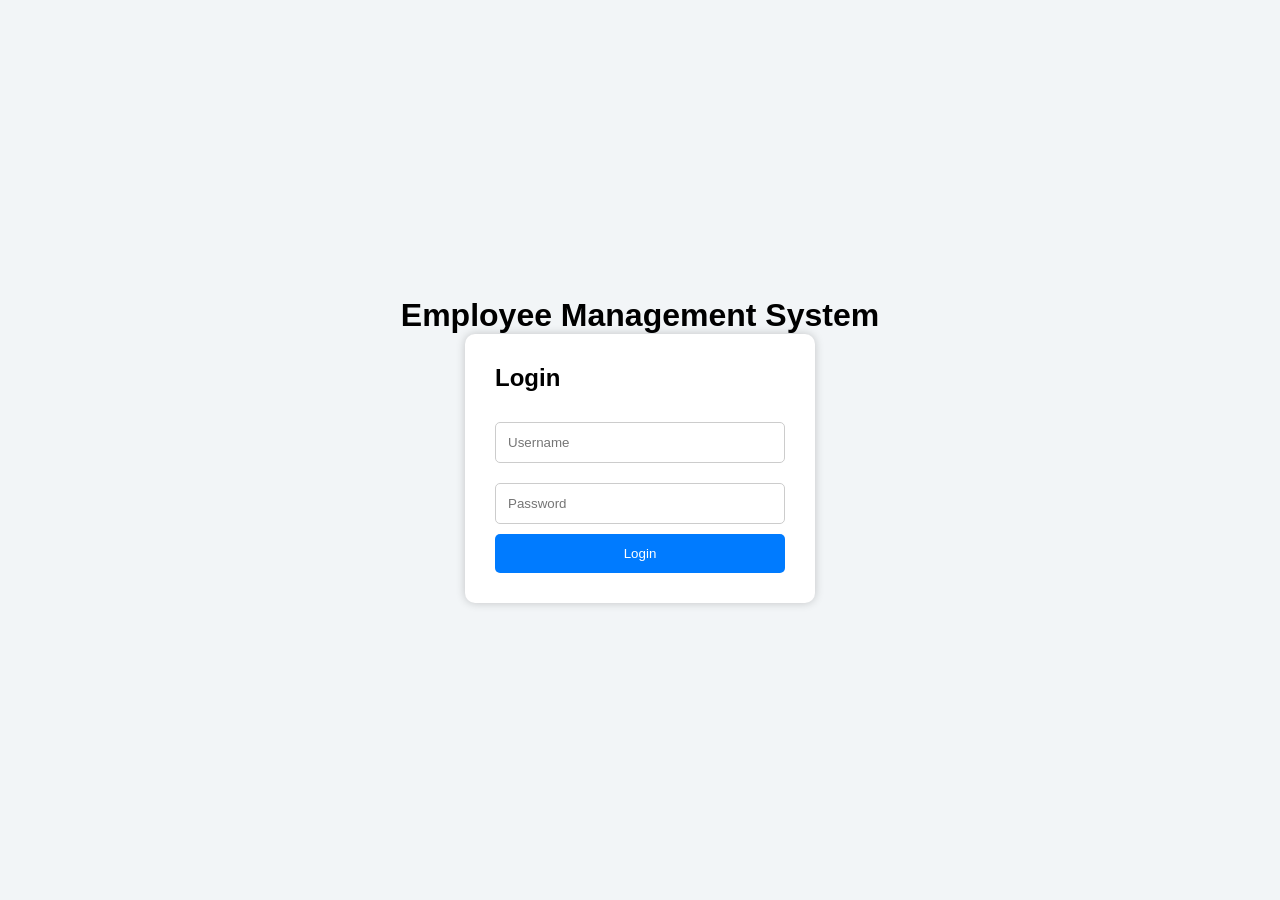
==== frontend/index.html @ 3e392072 "create emplyee management fornend and backend" ====
<!DOCTYPE html>
<html lang="en">
<head>
<meta charset="UTF-8">
<meta name="viewport" content="width=device-width, initial-scale=1.0">
<title>Employee Management</title>

<link rel="stylesheet" href="css/style.css">
</head>

<body>

<div class="login-container">

<h1>Employee Management System</h1>

<div class="login-card">

<h2>Login</h2>

<form id="loginForm">

<input
type="text"
id="username"
placeholder="Username"
required>

<input
type="password"
id="password"
placeholder="Password"
required>

<button type="submit">
Login
</button>

<p id="message"></p>

</form>

</div>

</div>

<script src="js/login.js"></script>

</body>
</html>
---- frontend/css/style.css ----
*{
margin:0;
padding:0;
box-sizing:border-box;
font-family:Arial,sans-serif;
}

body{
background:#f2f5f7;
}

.login-container{

height:100vh;

display:flex;

justify-content:center;

align-items:center;

flex-direction:column;

}

.login-card{

background:white;

padding:30px;

border-radius:10px;

box-shadow:0 0 10px rgba(0,0,0,.2);

width:350px;

}

.login-card h2{

margin-bottom:20px;

}

input{

width:100%;

padding:12px;

margin:10px 0;

border:1px solid #ccc;

border-radius:5px;

}

button{

width:100%;

padding:12px;

background:#007bff;

color:white;

border:none;

border-radius:5px;

cursor:pointer;

}

button:hover{

background:#0056b3;

}

header{

display:flex;

justify-content:space-between;

align-items:center;

padding:20px;

background:#007bff;

color:white;

}

header button{

width:120px;

}

.card{

margin:20px;

padding:20px;

background:white;

border-radius:10px;

box-shadow:0 0 8px rgba(0,0,0,.15);

}

table{

width:100%;

border-collapse:collapse;

}

th,td{

padding:12px;

border:1px solid #ddd;

text-align:left;

}

th{

background:#007bff;

color:white;

}

.delete-btn{

background:red;

padding:8px;

}
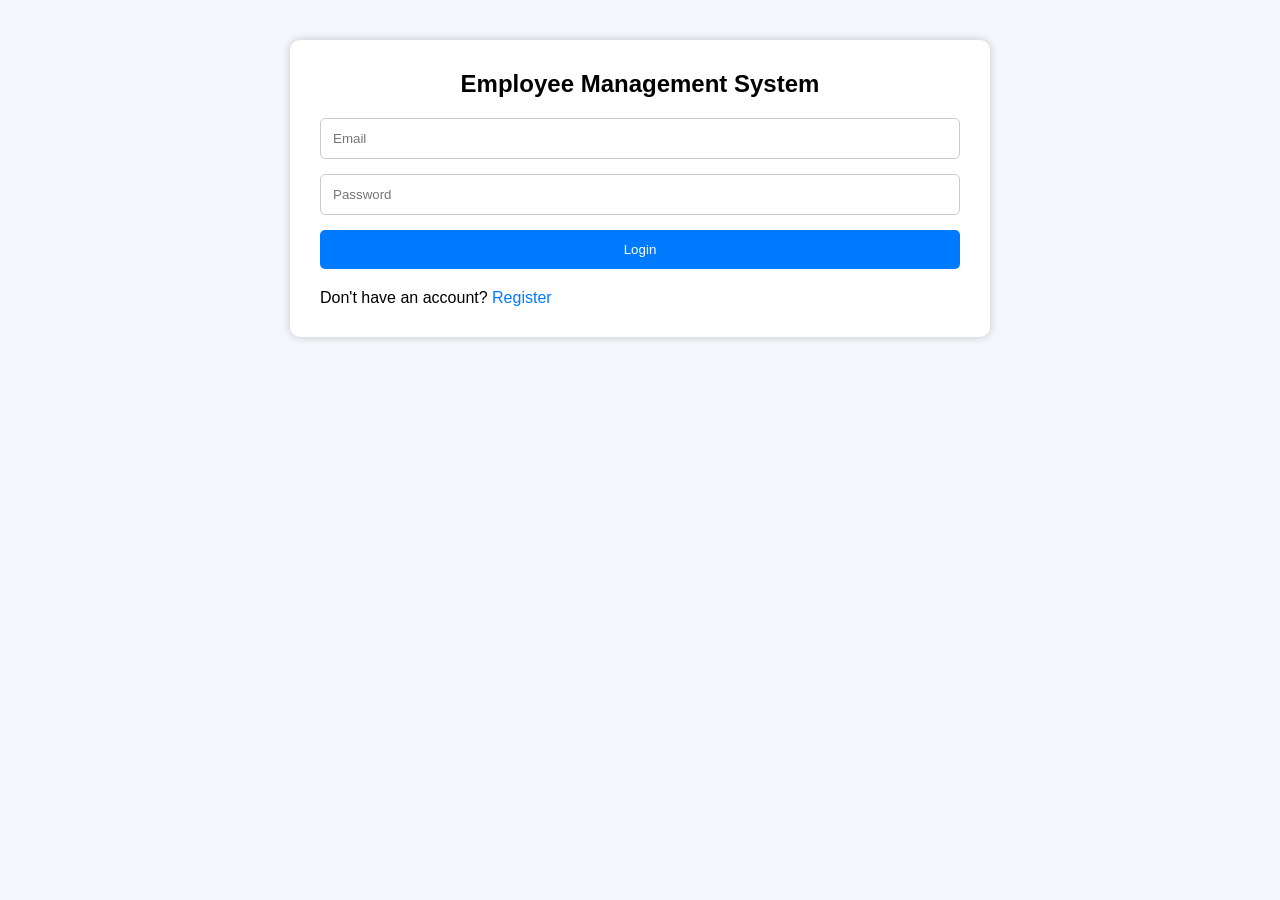
==== commit a75c7d5f: "added register.html" ====
--- a/frontend/index.html
+++ b/frontend/index.html
@@ -1,29 +1,22 @@
 <!DOCTYPE html>
-<html lang="en">
+<html>
 <head>
-<meta charset="UTF-8">
-<meta name="viewport" content="width=device-width, initial-scale=1.0">
-<title>Employee Management</title>
-
-<link rel="stylesheet" href="css/style.css">
+    <title>Employee Management - Login</title>
+    <link rel="stylesheet" href="css/style.css">
 </head>
 
 <body>
 
-<div class="login-container">
+<div class="container">
 
-<h1>Employee Management System</h1>
-
-<div class="login-card">
-
-<h2>Login</h2>
+<h2>Employee Management System</h2>
 
 <form id="loginForm">
 
 <input
-type="text"
-id="username"
-placeholder="Username"
+type="email"
+id="email"
+placeholder="Email"
 required>
 
 <input
@@ -36,11 +29,12 @@
 Login
 </button>
 
-<p id="message"></p>
-
 </form>
 
-</div>
+<p>
+Don't have an account?
+<a href="register.html">Register</a>
+</p>
 
 </div>
 
--- a/frontend/css/style.css
+++ b/frontend/css/style.css
@@ -6,147 +6,86 @@
 }
 
 body{
-background:#f2f5f7;
+background:#f4f7fc;
+display:flex;
+justify-content:center;
+padding:40px;
 }
 
-.login-container{
-
-height:100vh;
-
-display:flex;
-
-justify-content:center;
-
-align-items:center;
-
-flex-direction:column;
-
+.container{
+background:white;
+width:700px;
+padding:30px;
+border-radius:10px;
+box-shadow:0 0 10px rgba(0,0,0,.2);
 }
 
-.login-card{
-
-background:white;
-
-padding:30px;
-
-border-radius:10px;
-
-box-shadow:0 0 10px rgba(0,0,0,.2);
-
-width:350px;
-
+h2,h3{
+margin-bottom:20px;
+text-align:center;
 }
 
-.login-card h2{
-
+form{
+display:flex;
+flex-direction:column;
+gap:15px;
 margin-bottom:20px;
-
 }
 
 input{
-
-width:100%;
-
 padding:12px;
-
-margin:10px 0;
-
 border:1px solid #ccc;
-
 border-radius:5px;
-
 }
 
 button{
-
-width:100%;
-
 padding:12px;
-
-background:#007bff;
-
+background:#007BFF;
 color:white;
-
 border:none;
-
 border-radius:5px;
-
 cursor:pointer;
-
 }
 
 button:hover{
-
 background:#0056b3;
-
-}
-
-header{
-
-display:flex;
-
-justify-content:space-between;
-
-align-items:center;
-
-padding:20px;
-
-background:#007bff;
-
-color:white;
-
-}
-
-header button{
-
-width:120px;
-
-}
-
-.card{
-
-margin:20px;
-
-padding:20px;
-
-background:white;
-
-border-radius:10px;
-
-box-shadow:0 0 8px rgba(0,0,0,.15);
-
 }
 
 table{
-
 width:100%;
-
 border-collapse:collapse;
-
+margin-top:20px;
 }
 
-th,td{
-
-padding:12px;
-
+table th,
+table td{
 border:1px solid #ddd;
-
-text-align:left;
-
+padding:10px;
+text-align:center;
 }
 
 th{
-
-background:#007bff;
-
+background:#007BFF;
 color:white;
-
 }
 
-.delete-btn{
+.delete{
+background:red;
+padding:6px 10px;
+color:white;
+border:none;
+cursor:pointer;
+}
 
-background:red;
+.edit{
+background:green;
+padding:6px 10px;
+color:white;
+border:none;
+cursor:pointer;
+}
 
-padding:8px;
-
+a{
+text-decoration:none;
+color:#007BFF;
 }
